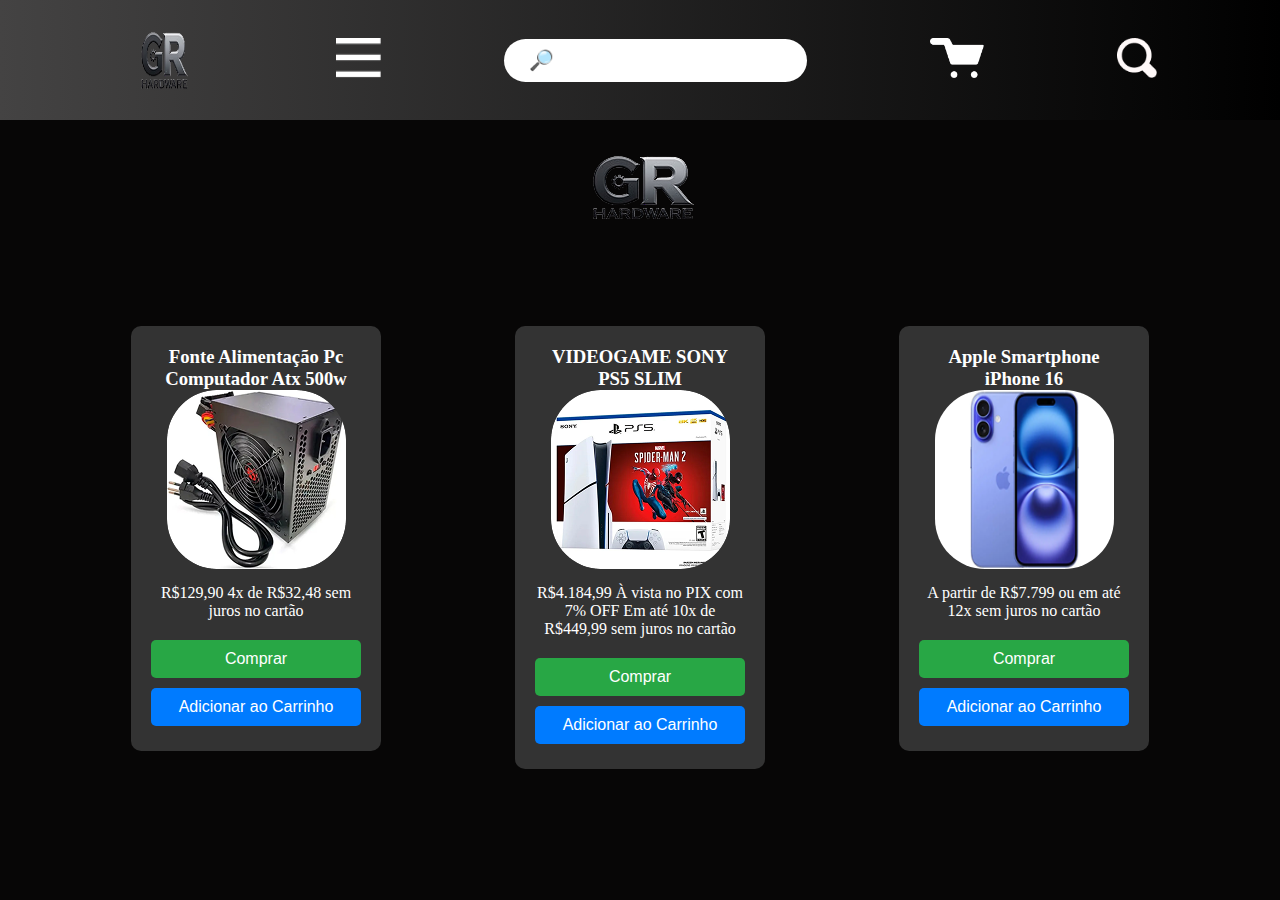
==== index.html @ 44d8e071 "Add files via upload" ====
<!DOCTYPE html>
<html lang="en">
  <head>
    <meta charset="UTF-8" />
    <meta name="viewport" content="width=device-width, initial-scale=1.0" />
    <link rel="stylesheet" href="style.css" />
    <title>GR Hardware</title>
  </head>
  <body>
    <table id="layout">
      <tr id="navbar">
        <td id="logo">
          <a href="index.html">
            <img
              src="/imagens/Logo.png"
              alt=""
            />
          </a>
        </td>
        <td id="menu">
          <a href="#">
            <img src="imagens/menu.png" alt="" />
          </a>
          <div class="dropdown">
            <a href="index.html">Home</a>
            <a href="quemsomos.html">Quem Somos</a>
            <a href="produtos.html">Carrinho</a>
            <a href="contato.html">Contato</a>
          </div>
        </td>
        <td id="pesquisa">
          <input type="text" id="pesquisa" placeholder="🔎 " />
        </td>
        <td id="shop">
          <a href="produtos.html">
            <img src="/imagens/icon_carrinho.png" alt="" />
          </a>
        </td>
        <td id="busca">
          <a href="#">
            <img src="imagens/pesquisa_icone.png" alt="" />
          </a>
        </td>
      </tr>

      <tr id="logo_2">
        <td>
          <img
            src="imagens/Logo.png"
            alt=""
          />
        </td>
      </tr>

      <tr id="produtos">
        <td class="itens">
          <h3 class="titulo">Fonte Alimentação Pc Computador Atx 500w</h3>
          <img
            src="imagens/fonte.png"
            alt=""
            class="imgs"
          />
          <p class="desc">R$129,90 4x de R$32,48 sem juros no cartão</p>
          <button class="botaoComprar">Comprar</button>
          <button class="addCarrinho">Adicionar ao Carrinho</button>
        </td>
        <td class="itens">
          <h3 class="titulo">VIDEOGAME SONY PS5 SLIM</h3>
          <img
            src="imagens/ps5.png"
            alt=""
            class="imgs"
          />
          <p class="desc">
            R$4.184,99 À vista no PIX com 7% OFF Em até 10x de R$449,99 sem
            juros no cartão
          </p>
          <button class="botaoComprar">Comprar</button>
          <button class="addCarrinho">Adicionar ao Carrinho</button>
        </td>
        <td class="itens">
          <h3 class="titulo">Apple Smartphone iPhone 16</h3>
          <img
            src="imagens/iphone.png"
            alt=""
            class="imgs"
          />
          <p class="desc">
            A partir de R$7.799 ou em até 12x sem juros no cartão
          </p>
          <button class="botaoComprar">Comprar</button>
          <button class="addCarrinho">Adicionar ao Carrinho</button>
        </td>
      </tr>
    </table>
  </body>
</html>
---- style.css ----
* {
  margin: 0;
  padding: 0;
  box-sizing: border-box;
}

body {
  background-color: #070606;
}

a {
  text-decoration: none;
  color: white;
}

#layout {
  width: 100%;
  border-collapse: collapse;
  margin-top: 0;
}

#navbar {
  position: fixed;
  display: flex;
  justify-content: space-evenly;
  align-items: center;
  top: 0;
  left: 0;
  width: 100%;
  height: 120px;
  background: linear-gradient(
    90deg,
    #000000 0%,
    #070707 0.01%,
    #444343 0.02%,
    #000000 100%
  );
  font-family: "Outfit", sans-serif;
  z-index: 1000;
}

#navbar td {
  text-align: center;
  vertical-align: middle;
  padding: 10px;
}

#logo img {
  width: 80px;
  height: 120px;
  margin-top: 40px;
}
#logo_2 {
  display: flex;
  justify-content: center;
  align-items: center;
  margin: 140px auto 20px auto;
}
#menu {
  position: relative;
}

#menu img {
  height: 40px;
  cursor: pointer;
}

#menu .dropdown {
  display: none;
  position: absolute;
  top: 100%;
  left: 0;
  background-color: #333;
  padding: 10px 0;
  border-radius: 5px;
  box-shadow: 0 4px 6px rgba(0, 0, 0, 0.2);
  z-index: 1000;
}

#menu .dropdown a {
  display: block;
  color: white;
  text-decoration: none;
  padding: 10px 20px;
  font-size: 16px;
}

#menu .dropdown a:hover {
  background-color: #444;
}

#menu:hover .dropdown {
  display: block;
}

#shop img,
#busca img {
  height: 40px;
}

#pesquisa {
  border-radius: 60px;
  background-color: white;
  border: none;
  padding-left: 15px;
  font-size: 20px;
  font-weight: bold;
  color: black;
}

#produtos {
  display: flex;
  justify-content: space-around;
  align-items: flex-start;
  margin: 40px auto;
  width: 90%;
  margin-top: 3em;
  background-color: #070606;
}

.itens {
  display: flex;
  flex-direction: column;
  align-items: center;
  width: 250px;
  background-color: #333;
  padding: 20px;
  border-radius: 10px;
  color: white;
  text-align: center;
}

.imgs {
  width: 179px;
  height: 179px;
  border-radius: 50px;
  margin-bottom: 15px;
}

.desc {
  font-size: 16px;
  margin-bottom: 15px;
}

.botaoComprar,
.addCarrinho {
  width: 100%;
  padding: 10px;
  margin: 5px 0;
  border: none;
  border-radius: 5px;
  font-size: 16px;
  cursor: pointer;
}

.botaoComprar {
  background-color: #28a745;
  color: white;
}

.addCarrinho {
  background-color: #007bff;
  color: white;
}
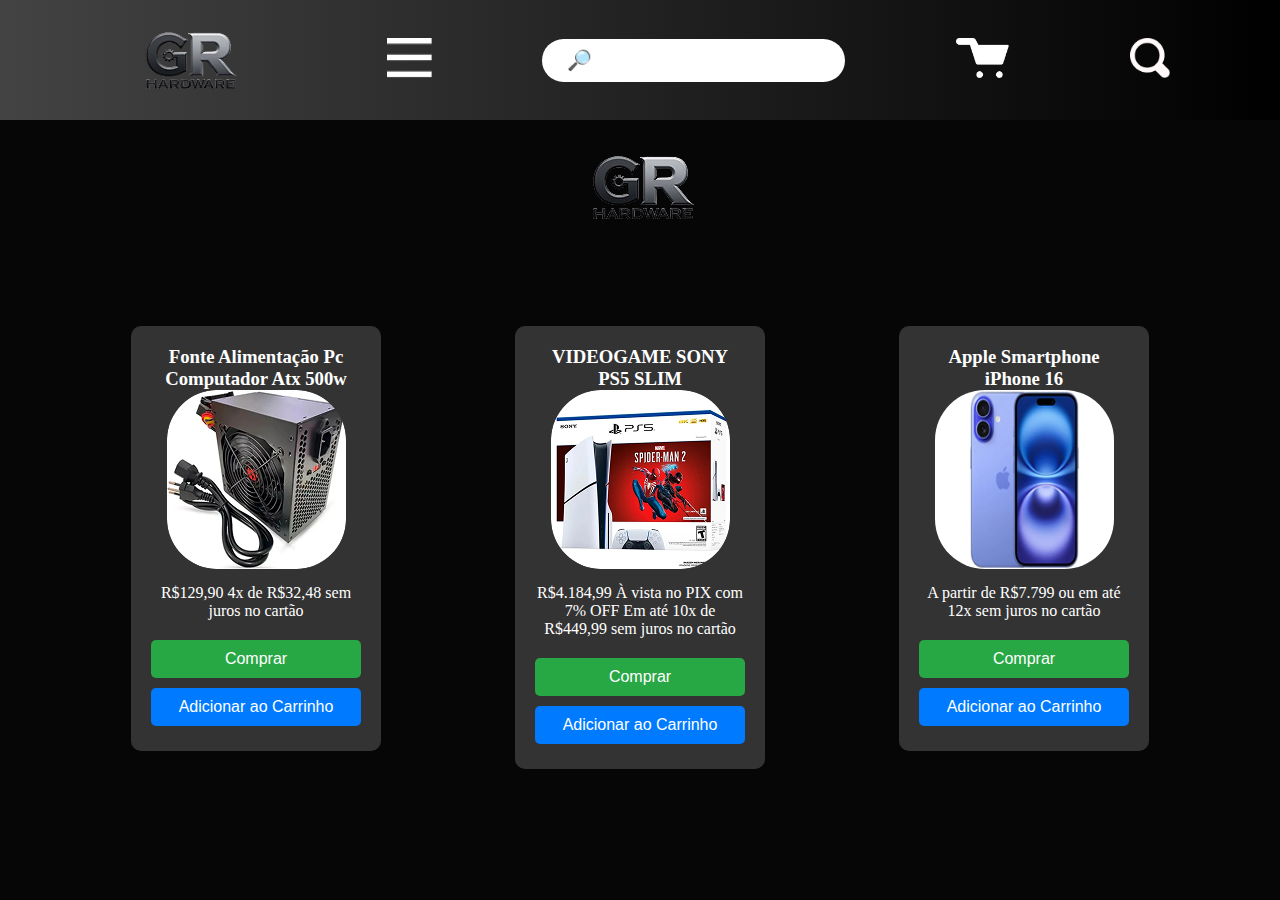
==== commit 1defb0ec: "Update index.html logo" ====
--- a/index.html
+++ b/index.html
@@ -10,12 +10,10 @@
     <table id="layout">
       <tr id="navbar">
         <td id="logo">
-          <a href="index.html">
             <img
               src="/imagens/Logo.png"
               alt=""
             />
-          </a>
         </td>
         <td id="menu">
           <a href="#">
--- a/style.css
+++ b/style.css
@@ -46,7 +46,7 @@
 }
 
 #logo img {
-  width: 80px;
+
   height: 120px;
   margin-top: 40px;
 }
